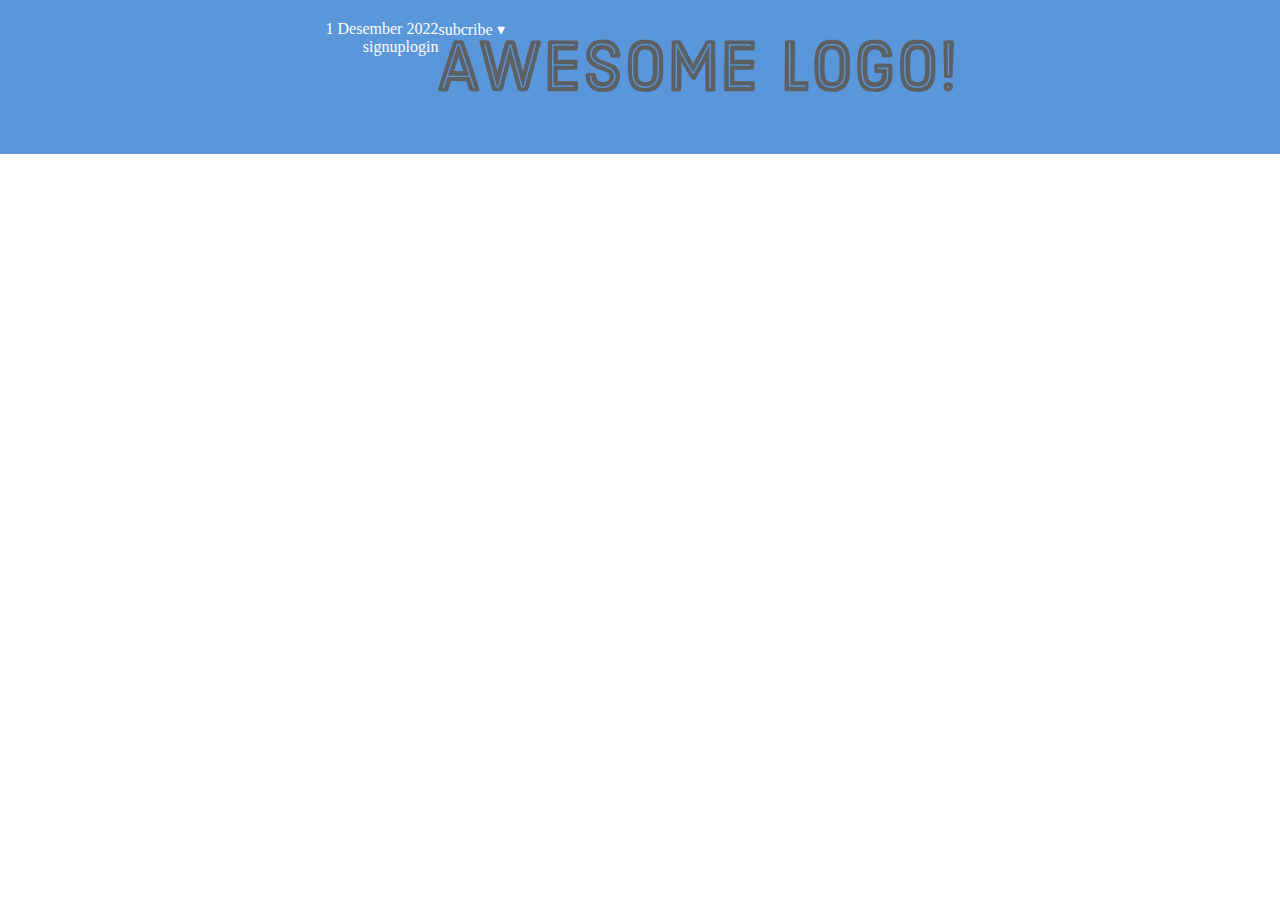
==== landingpage.html @ 4c2e5d2c "landingpage" ====
<!DOCTYPE html>
<html lang="en">
<head>
    <meta charset="UTF-8">
    <meta name="viewport" content="width=device-width, initial-scale=1.0">
    <title>Landing page</title>
    <link rel="stylesheet" href="stylee.css">
</head>
<body>
    <div class="menu-container">
        <div clas="menu">
            <div class="date">1 Desember 2022</div>
            <div class="links">
            <div class="signu">signup</div>
            <div class="login">login</div>
        </div>
    </div>
    
    <div class="header-container">
        <div class="header">
            <div class="subcribe">subcribe &#9662;</div>
            <div class="logo"><img src="awesome-logo.svg" alt="logo"></div>
            <div class="social"><img src="sociality.svg" alt="social"></div>

    </div>
</body>
</html>
---- stylee.css ----
* {
    margin: 0;
    padding: 0;
    box-sizing: border-box;
}

.menu-container {
    color: #fff;
    background-color: #5996da;
    padding: 20px 0;
    display: flex;
    justify-content: center;
}

.menu {
    border: 1px solid #fff;
    width: 900px;
    display: flex;
    justify-content: space-between;
}

.links {
    display: flex;
    justify-content: flex-end;
}
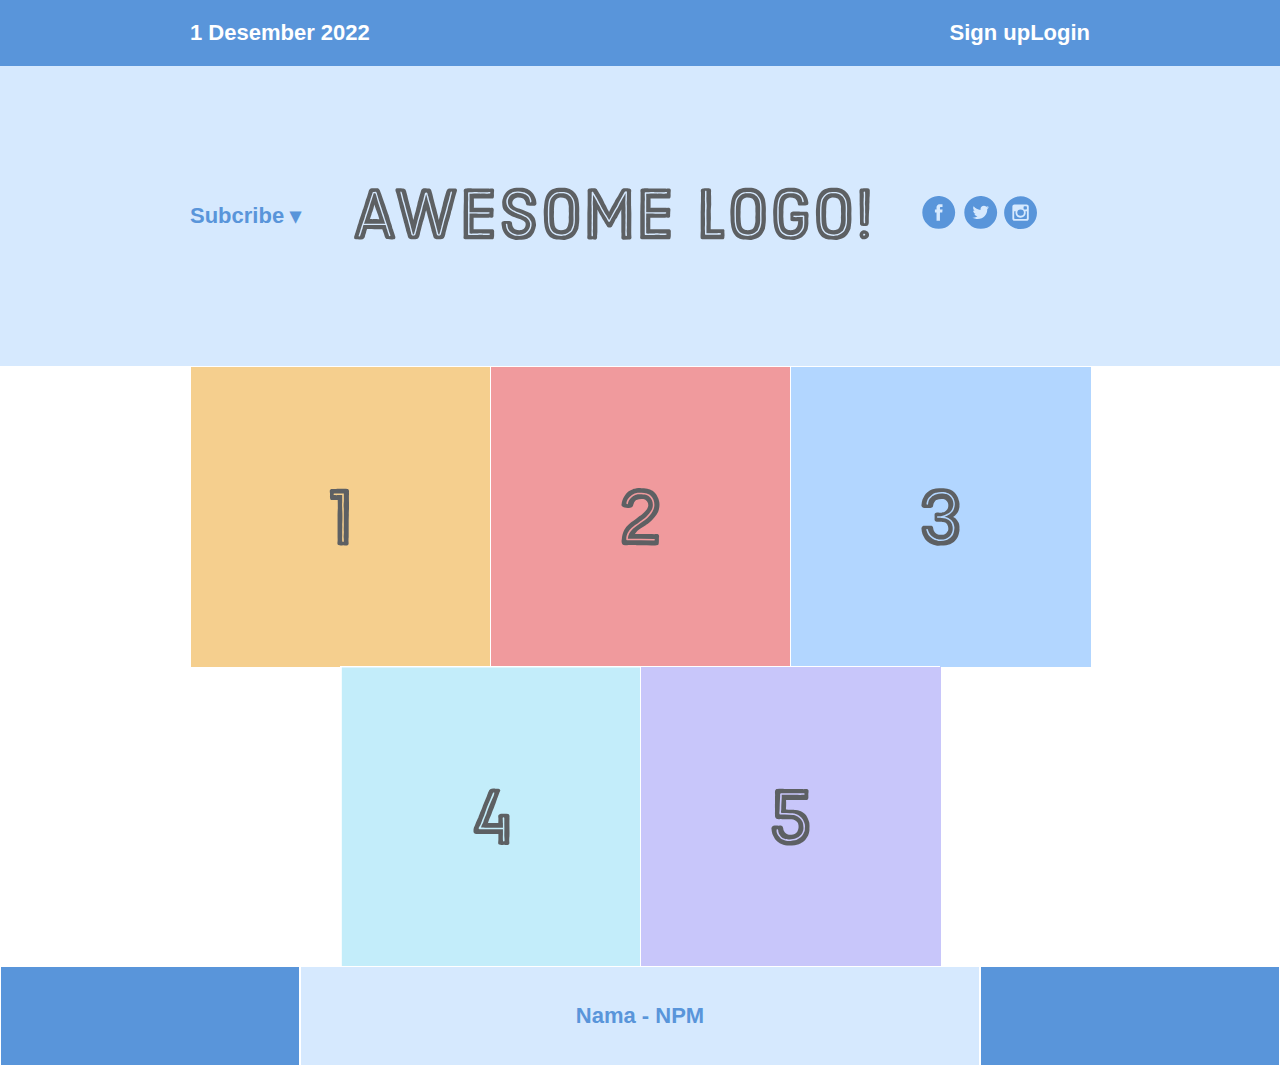
==== commit 9fda8735: "finish praktikum2" ====
--- a/landingpage.html
+++ b/landingpage.html
@@ -8,20 +8,48 @@
 </head>
 <body>
     <div class="menu-container">
-        <div clas="menu">
+        <div class="menu">
             <div class="date">1 Desember 2022</div>
             <div class="links">
-            <div class="signu">signup</div>
-            <div class="login">login</div>
+            <div class="signu">Sign up</div>
+            <div class="login">Login</div>
         </div>
     </div>
-    
+    </div>
+
     <div class="header-container">
         <div class="header">
-            <div class="subcribe">subcribe &#9662;</div>
+            <div class="subscribe">Subcribe &#9662;</div>
             <div class="logo"><img src="awesome-logo.svg" alt="logo"></div>
-            <div class="social"><img src="sociality.svg" alt="social"></div>
+            <div class="logo"><img src="sociality.svg" alt="social"></div>
+            <div class="photo-grid-container">
+            </div>
+        </div>
+    </div>
+    <div class="photo-grid-container">
+        <div class="photo-grid">
+            <div class="photo-grid-item">
+                <img src="satu.svg" alt="satu">
+            </div>
+            <div class="photo-grid-item">
+                <img src="two.svg" alt="dua">
+            </div>
+            <div class="photo-grid-item">
+                <img src="three.svg" alt="tiga">
+            </div>
+            <div class="photo-grid-item">
+                <img src="four.svg" alt="empat">
+            </div>
+            <div class="photo-grid-item">
+                <img src="five.svg" alt="lima">
+            </div>
+            </div>
+        </div>
+        <div class="footer">
+            <div class="footer-item footer-one"></div>
+            <div class="footer-item footer-two">Nama - NPM</div>
+            <div class="footer-item footer-three"></div>
+        </div>
 
-    </div>
-</body>
+        </body>
 </html>--- a/stylee.css
+++ b/stylee.css
@@ -2,18 +2,21 @@
     margin: 0;
     padding: 0;
     box-sizing: border-box;
+    font-family: 'Gill Sans', 'Gill Sans MT', Calibri, 'Trebuchet MS', sans-serif;
+    font-size: 22px;
+    font-weight: bold;
 }
 
 .menu-container {
     color: #fff;
-    background-color: #5996da;
+    background-color: #5995DA;
     padding: 20px 0;
     display: flex;
     justify-content: center;
 }
 
 .menu {
-    border: 1px solid #fff;
+   /* border: 1px solid #fff; */
     width: 900px;
     display: flex;
     justify-content: space-between;
@@ -24,6 +27,65 @@
     justify-content: flex-end;
 }
 
+.header-container {
+    color: #5995DA;
+    background-color: #D6E9FE;
+    display: flex;
+    justify-content: center;
+}
+
+.header {
+    width: 900px;
+    height: 300px;
+    display: flex;
+    justify-content: space-between;
+    align-items: center;
+}
+
+.photo-grid-container {
+    display: flex;
+    justify-content: center;
+}
+
+.photo-grid {
+    width: 900px;
+    display: flex;
+    justify-content: center;
+    flex-wrap: wrap;
+    align-items: center;
+}
+
+.photo-grid-item {
+    border: 1px solid #fff;
+    width: 300px;
+    height: 300px;
+}
+
+.footer {
+    display: flex;
+    justify-content: space-between;
+}
+
+.footer-item {
+    border: 1px solid #fff;
+    background-color: #D6E9FE;
+    height: 100px;
+    flex: 1;
+}
+
+.footer-one,
+.footer-three {
+    background-color: #5995DA;
+    flex: initial;
+    width: 300px;
+}
+
+.footer-two {
+    color: #5995DA;
+    display: flex;
+    justify-content: center;
+    align-items: center;
+}
 
 
 
